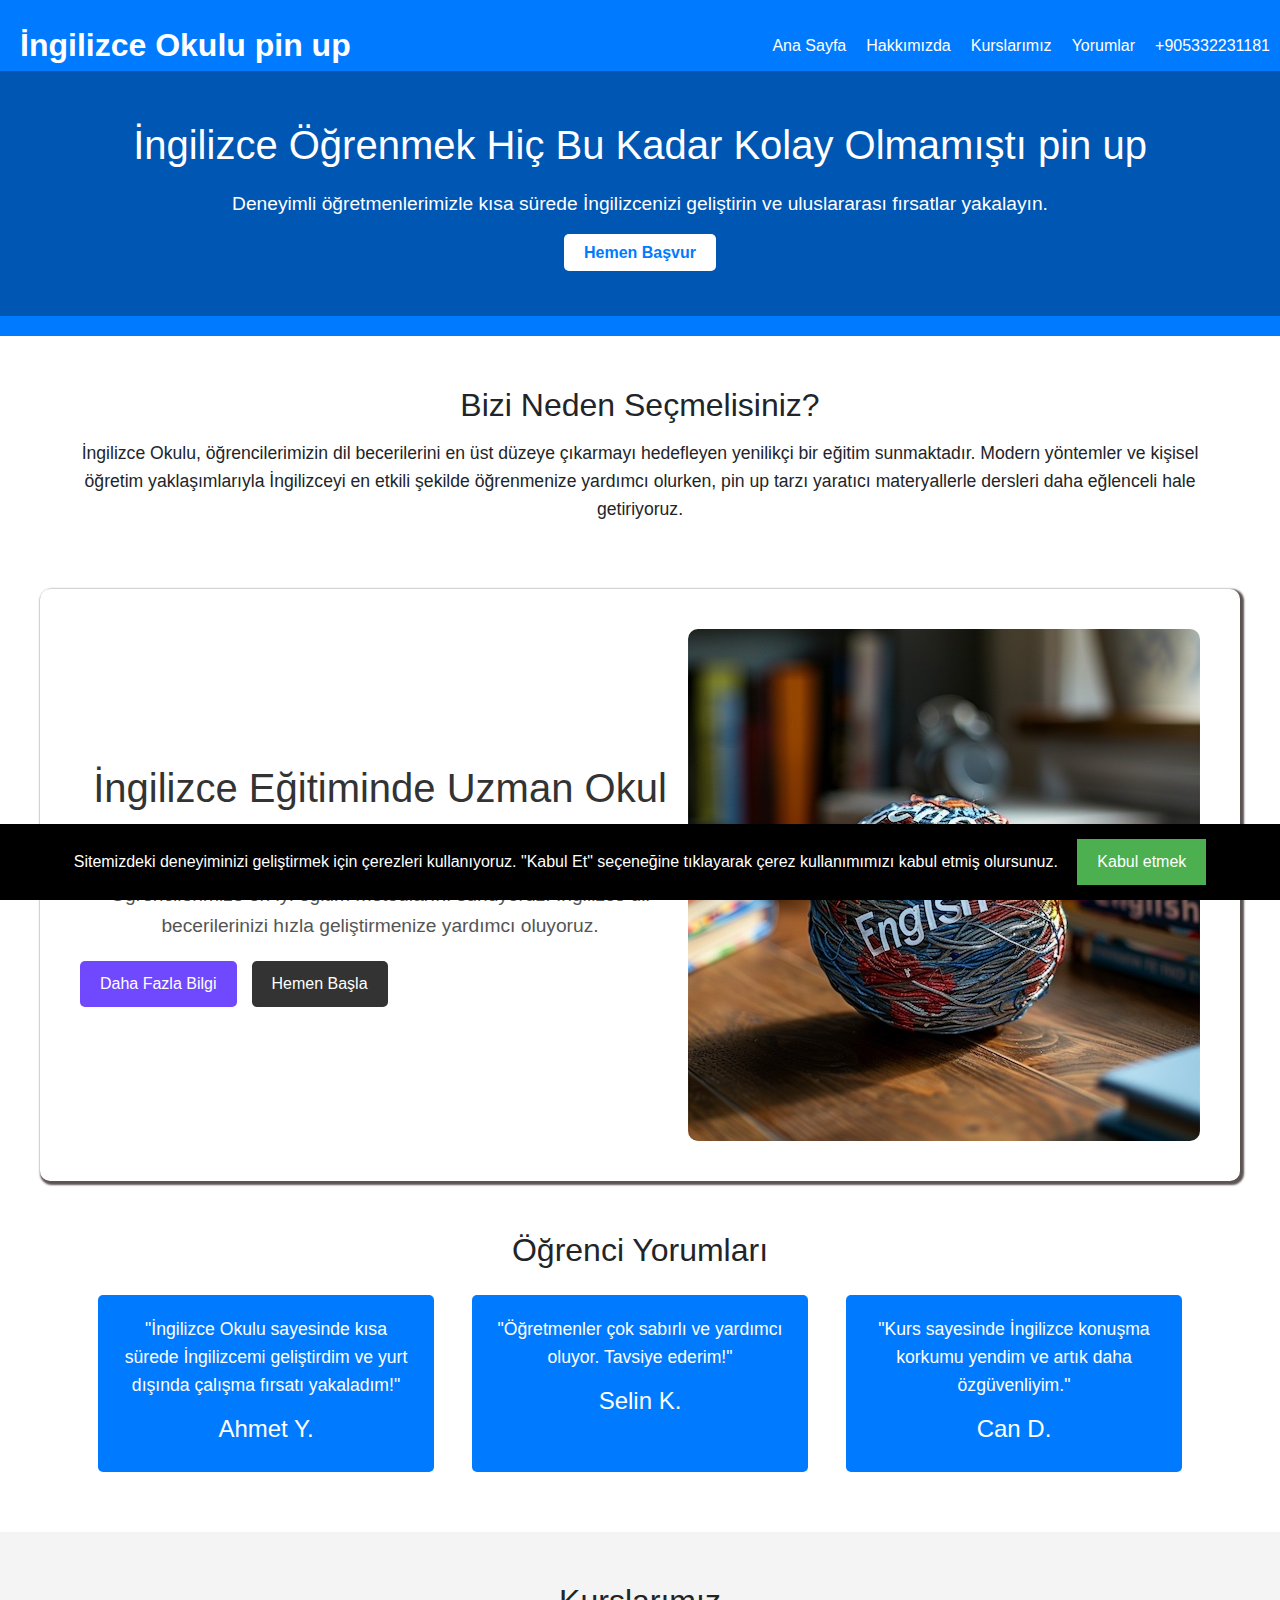
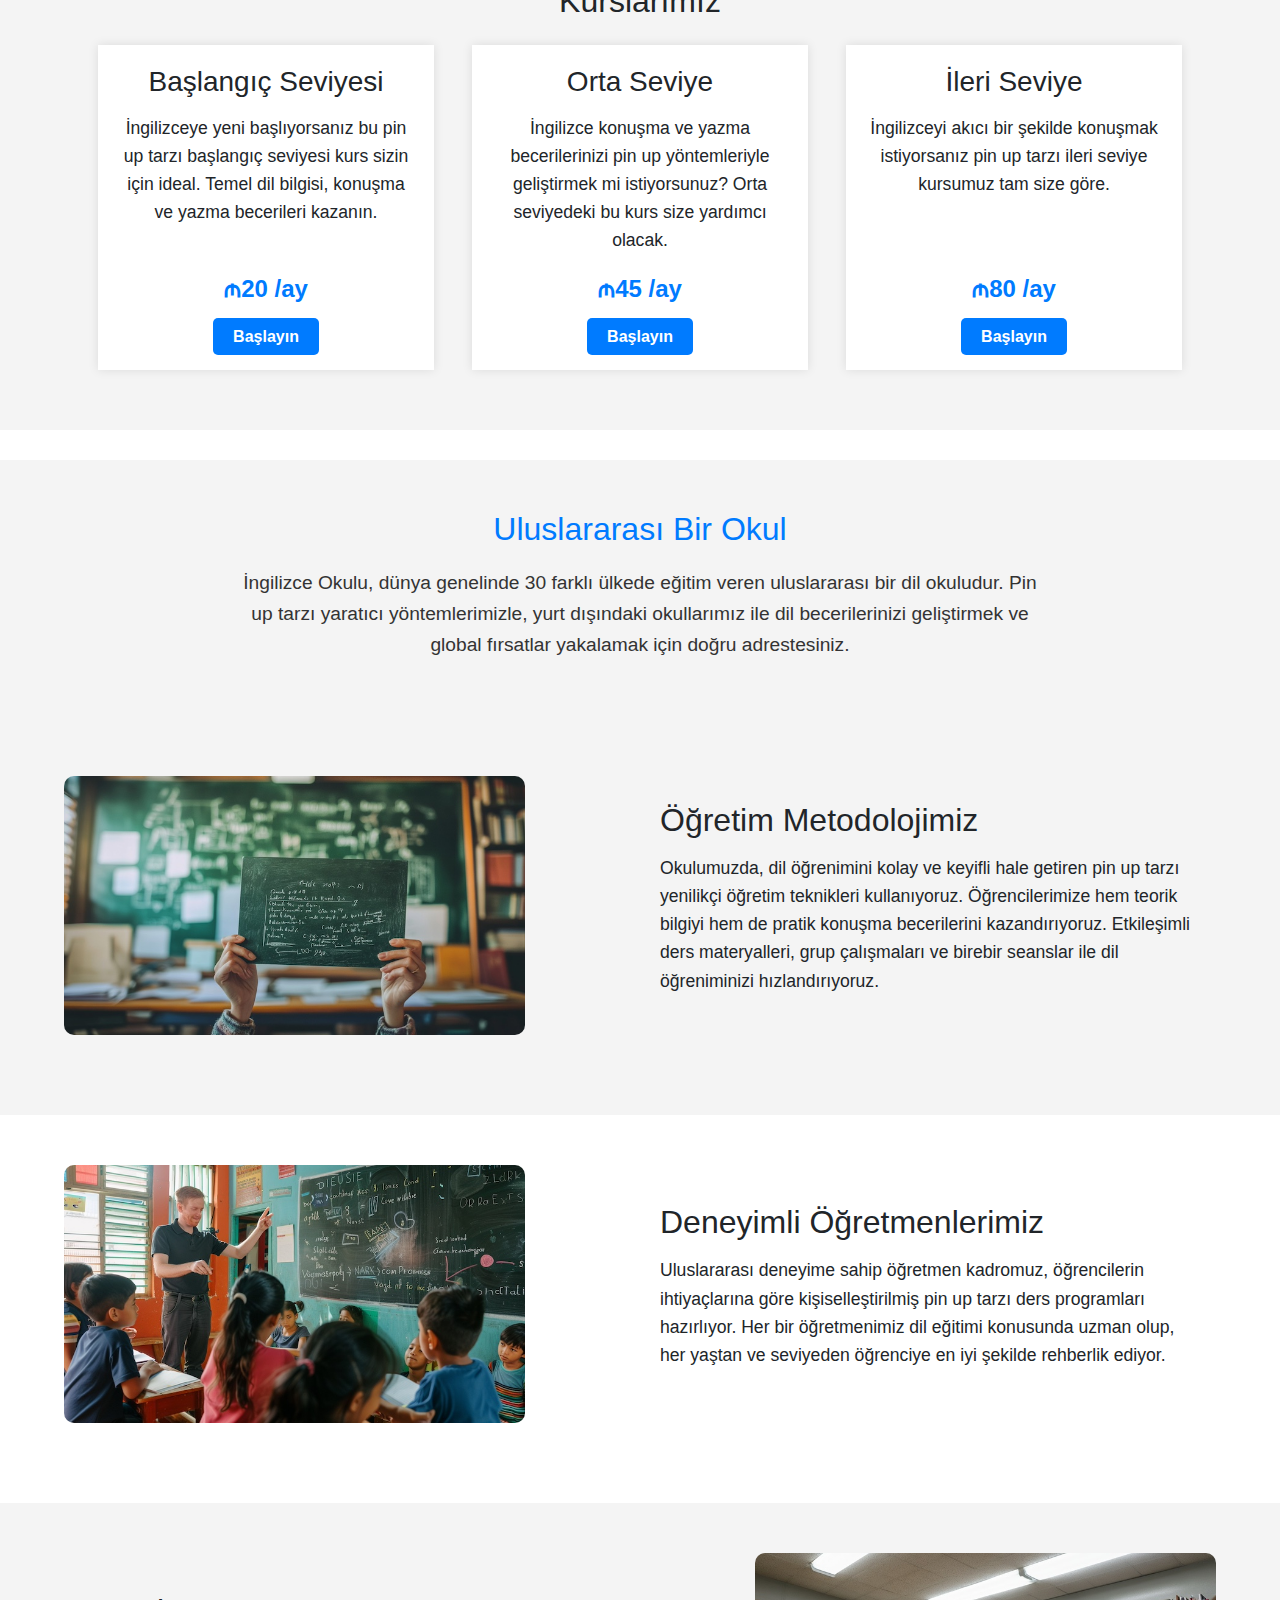
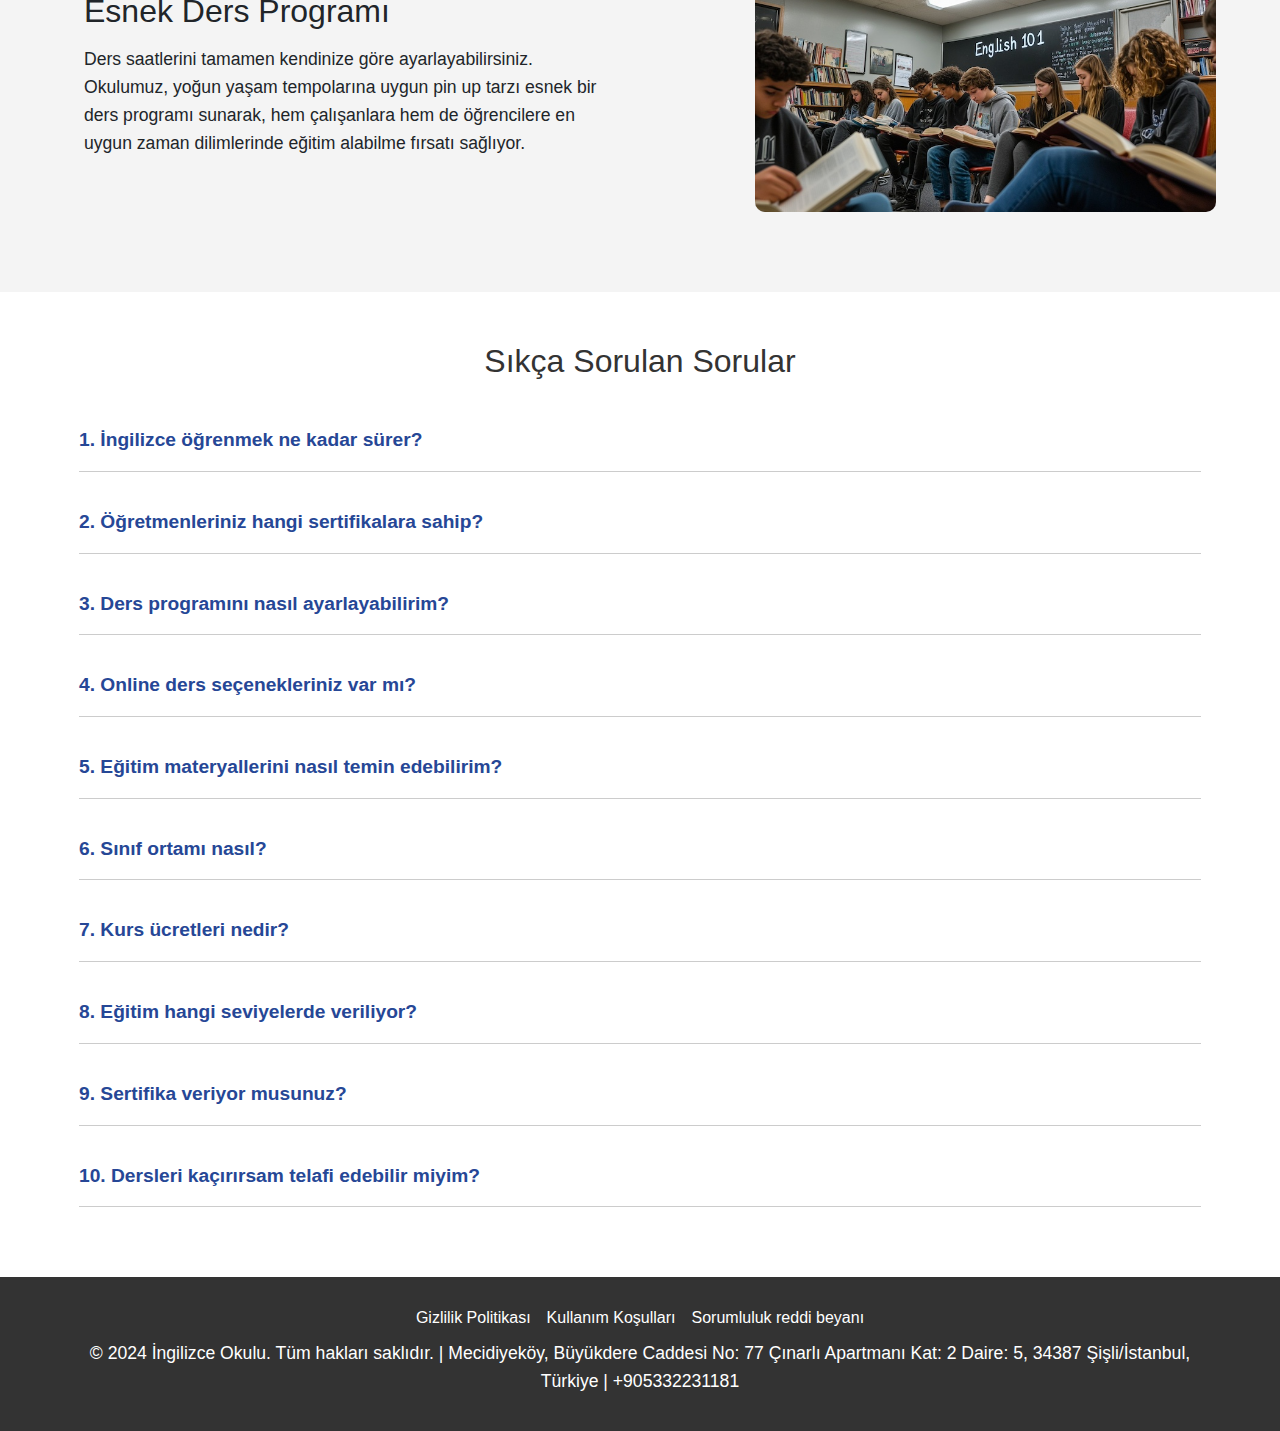
==== index.html @ 73eaba68 "1" ====
<!DOCTYPE html>
<html lang="tr">
<head>
    <meta charset="UTF-8">
    <meta name="viewport" content="width=device-width, initial-scale=1.0">
    <meta http-equiv="X-UA-Compatible" content="IE=edge">
    <meta name="description"
          content="Join English School  pin up to master English with our expert teachers. Offering personalized lessons and interactive classes, we help you achieve fluency and confidence in English. Start your journey to becoming proficient today!">
    <title>English School pin up- Learn English with Experienced Teachers | Your Path to Fluency</title>
    <link rel="apple-touch-icon" sizes="180x180" href="favicon/apple-touch-icon.png">
    <link rel="icon" type="image/png" sizes="32x32" href="favicon/favicon-32x32.png">
    <link rel="icon" type="image/png" sizes="16x16" href="favicon/favicon-16x16.png">
    <link rel="manifest" href="favicon/site.webmanifest">
    <link rel="stylesheet" href="css/bootstrap.min.css">
    <link rel="stylesheet" href="css/style.css">
</head>
<body>
<!-- Header Section -->
<header class="header">
    <nav class="navbar navbar-expand-lg justify-content-between">
        <a href="index.html" class="logo">İngilizce Okulu pin up</a>
        <button class="navbar-toggler" type="button" data-toggle="collapse" data-target="#navbarSupportedContent"
                aria-controls="navbarSupportedContent" aria-expanded="false" aria-label="Toggle navigation">
            <span class="toggler-icon"></span>
            <span class="toggler-icon"></span>
            <span class="toggler-icon"></span>
        </button>

        <div class="collapse navbar-collapse sub-menu-bar" id="navbarSupportedContent">
            <ul id="nav" class="navbar-nav align-items-center">
                <li><a href="index.html">Ana Sayfa</a></li>
                <li><a href="#about">Hakkımızda</a></li>
                <li><a href="#courses">Kurslarımız</a></li>
                <li><a href="#testimonials">Yorumlar</a></li>
                <li><a href="#">+905332231181</a></li>
            </ul>
        </div>
    </nav>
    <div class="hero">
        <div class="container">
            <h2>İngilizce Öğrenmek Hiç Bu Kadar Kolay Olmamıştı pin up </h2>
            <p>Deneyimli öğretmenlerimizle kısa sürede İngilizcenizi geliştirin ve uluslararası fırsatlar yakalayın.</p>
            <a href="#form.html" class="cta-btn">Hemen Başvur</a>
        </div>
    </div>
</header>

<!-- About Section -->
<section id="about" class="about-section">
    <div class="container">
        <h2>Bizi Neden Seçmelisiniz?</h2>
        <p>İngilizce Okulu, öğrencilerimizin dil becerilerini en üst düzeye çıkarmayı hedefleyen yenilikçi bir eğitim
            sunmaktadır. Modern yöntemler ve kişisel öğretim yaklaşımlarıyla İngilizceyi en etkili şekilde öğrenmenize
            yardımcı olurken, pin up tarzı yaratıcı materyallerle dersleri daha eğlenceli hale getiriyoruz.</p>
    </div>
</section>

<section class="ana-blok">
    <div class="metin-blok">
        <h1>İngilizce Eğitiminde Uzman Okul</h1>
        <h2>Başarıya Ulaşın</h2>
        <p>Öğrencilerimize en iyi eğitim metodlarını sunuyoruz. İngilizce dil becerilerinizi hızla geliştirmenize
            yardımcı oluyoruz.</p>
        <div class="hareket-düğmeleri">
            <a href="form.html" class="düğme daha-fazla">Daha Fazla Bilgi</a>
            <a href="form.html" class="düğme hemen-başla">Hemen Başla</a>
        </div>
    </div>
    <div class="resim-blok">
        <img src="img/1.jpg" alt="İngilizce Okulu">
    </div>
</section>

<!-- Testimonials Section -->
<section id="testimonials" class="testimonials-section">
    <div class="container">
        <h2>Öğrenci Yorumları</h2>
        <div class="testimonial-list">
            <div class="testimonial-item">
                <p>"İngilizce Okulu sayesinde kısa sürede İngilizcemi geliştirdim ve yurt dışında çalışma fırsatı
                    yakaladım!"</p>
                <h4>Ahmet Y.</h4>
            </div>
            <div class="testimonial-item">
                <p>"Öğretmenler çok sabırlı ve yardımcı oluyor. Tavsiye ederim!"</p>
                <h4>Selin K.</h4>
            </div>
            <div class="testimonial-item">
                <p>"Kurs sayesinde İngilizce konuşma korkumu yendim ve artık daha özgüvenliyim."</p>
                <h4>Can D.</h4>
            </div>
        </div>
    </div>
</section>

<!-- Courses Section -->
<section id="courses" class="courses-section" style="margin-bottom: 30px;">
    <div class="container">
        <h2>Kurslarımız</h2>
        <div class="course-list">
            <div class="course-item">
                <h3>Başlangıç Seviyesi</h3>
                <p class="h-140">İngilizceye yeni başlıyorsanız bu pin up tarzı başlangıç seviyesi kurs sizin için ideal. Temel dil
                    bilgisi, konuşma ve yazma becerileri kazanın.</p>
                <p class="price">₼20 /ay</p>
                <a href="tariffs.html" class="ctb-btn">Başlayın</a>
            </div>
            <div class="course-item">
                <h3>Orta Seviye</h3>
                <p class="h-140">İngilizce konuşma ve yazma becerilerinizi pin up yöntemleriyle geliştirmek mi istiyorsunuz? Orta
                    seviyedeki bu kurs size yardımcı olacak.</p>
                <p class="price">₼45 /ay</p>
                <a href="tariffs.html" class="ctb-btn">Başlayın</a>
            </div>
            <div class="course-item">
                <h3>İleri Seviye</h3>
                <p class="h-140">İngilizceyi akıcı bir şekilde konuşmak istiyorsanız pin up tarzı ileri seviye kursumuz tam size
                    göre.</p>
                <p class="price">₼80 /ay</p>
                <a href="tariffs.html" class="ctb-btn">Başlayın</a>
            </div>
        </div>
    </div>
</section>


<section id="international" class="international-section">
    <div class="container">
        <h2>Uluslararası Bir Okul</h2>
        <p>İngilizce Okulu, dünya genelinde 30 farklı ülkede eğitim veren uluslararası bir dil okuludur. Pin up tarzı
            yaratıcı yöntemlerimizle, yurt dışındaki okullarımız ile dil becerilerinizi geliştirmek ve global fırsatlar
            yakalamak için doğru adrestesiniz.</p>
    </div>
</section>

<section class="teaching-method">
    <div class="container">
        <div class="row">
            <img src="img/2.jpg" alt="Teaching Methodology">
            <div class="teaching-method-text">
                <h2>Öğretim Metodolojimiz</h2>
                <p>Okulumuzda, dil öğrenimini kolay ve keyifli hale getiren pin up tarzı yenilikçi öğretim teknikleri
                    kullanıyoruz. Öğrencilerimize hem teorik bilgiyi hem de pratik konuşma becerilerini kazandırıyoruz.
                    Etkileşimli ders materyalleri, grup çalışmaları ve birebir seanslar ile dil öğreniminizi
                    hızlandırıyoruz.</p>
            </div>
        </div>
    </div>
</section>

<!-- Block 2 - Our Teachers -->
<section class="teachers">
    <div class="container">
        <div class="row">
            <img src="img/3.jpg" alt="Our Teachers">
            <div class="teachers-text">
                <h2>Deneyimli Öğretmenlerimiz</h2>
                <p>Uluslararası deneyime sahip öğretmen kadromuz, öğrencilerin ihtiyaçlarına göre kişiselleştirilmiş pin
                    up tarzı ders programları hazırlıyor. Her bir öğretmenimiz dil eğitimi konusunda uzman olup, her
                    yaştan ve seviyeden öğrenciye en iyi şekilde rehberlik ediyor.</p>
            </div>
        </div>
    </div>
</section>

<!-- Block 3 - Flexible Schedule -->
<section class="schedule">
    <div class="container">
        <div class="row">
            <div class="schedule-text">
                <h2>Esnek Ders Programı</h2>
                <p>Ders saatlerini tamamen kendinize göre ayarlayabilirsiniz. Okulumuz, yoğun yaşam tempolarına uygun
                    pin up tarzı esnek bir ders programı sunarak, hem çalışanlara hem de öğrencilere en uygun zaman
                    dilimlerinde eğitim alabilme fırsatı sağlıyor.</p>
            </div>
            <img src="img/4.jpg" alt="Flexible Schedule">
        </div>
    </div>
</section>


<!-- Block 4 - FAQ -->
<section class="faq">
    <div class="container">
        <h2>Sıkça Sorulan Sorular</h2>

        <div class="faq-item">
            <div class="faq-question">1. İngilizce öğrenmek ne kadar sürer?</div>
            <div class="faq-answer">Bu, başlangıç seviyenize ve çalışma hızınıza bağlıdır. Genellikle birkaç ay içinde
                temel seviyeye ulaşabilirsiniz. Pin up tarzı derslerimizle süreci daha hızlı ve eğlenceli hale
                getirebilirsiniz.
            </div>
        </div>

        <div class="faq-item">
            <div class="faq-question">2. Öğretmenleriniz hangi sertifikalara sahip?</div>
            <div class="faq-answer">Öğretmenlerimiz, TEFL, TESOL gibi uluslararası geçerliliğe sahip sertifikalara
                sahiptir. Ayrıca, pin up tarzı yaratıcı öğretim yöntemleri konusunda da eğitim aldılar.
            </div>
        </div>

        <div class="faq-item">
            <div class="faq-question">3. Ders programını nasıl ayarlayabilirim?</div>
            <div class="faq-answer">Ders saatlerinizi tamamen size uygun olarak planlayabilirsiniz. Esnek zamanlama
                imkanımız mevcuttur. Pin up tarzı esnek programlar ile size en uygun zaman diliminde eğitim
                alabilirsiniz.
            </div>
        </div>

        <div class="faq-item">
            <div class="faq-question">4. Online ders seçenekleriniz var mı?</div>
            <div class="faq-answer">Evet, pin up tarzı online derslerimiz sayesinde evinizin rahatlığında eğitim
                alabilirsiniz. Online derslerimiz interaktif ve eğlencelidir.
            </div>
        </div>

        <div class="faq-item">
            <div class="faq-question">5. Eğitim materyallerini nasıl temin edebilirim?</div>
            <div class="faq-answer">Tüm materyalleri dijital olarak size sunuyoruz. Ayrıca pin up tarzı ek kaynaklar
                için kütüphanemizden yararlanabilirsiniz.
            </div>
        </div>

        <div class="faq-item">
            <div class="faq-question">6. Sınıf ortamı nasıl?</div>
            <div class="faq-answer">Küçük gruplar halinde eğitim veriyoruz, böylece her öğrenciye yeterli ilgi
                gösterilebiliyor. Pin up tarzı küçük grup çalışmaları, etkileşimli ve dinamik bir ortam sağlar.
            </div>
        </div>

        <div class="faq-item">
            <div class="faq-question">7. Kurs ücretleri nedir?</div>
            <div class="faq-answer">Kurs ücretleri kursun türüne ve seviyesine göre değişiklik göstermektedir. Detaylı
                bilgi için bizimle iletişime geçebilirsiniz. Pin up tarzı kurslarımız, kaliteye uygun fiyatlarla
                sunulmaktadır.
            </div>
        </div>

        <div class="faq-item">
            <div class="faq-question">8. Eğitim hangi seviyelerde veriliyor?</div>
            <div class="faq-answer">Başlangıç, orta ve ileri seviyelerde kurslar sunuyoruz. Pin up tarzı eğitimimiz her
                seviyeye uygun şekilde tasarlanmıştır.
            </div>
        </div>

        <div class="faq-item">
            <div class="faq-question">9. Sertifika veriyor musunuz?</div>
            <div class="faq-answer">Kursu başarıyla tamamlayan öğrencilere sertifika verilmektedir. Pin up tarzı
                kurslarımızla başarıya ulaşmak çok daha kolay.
            </div>
        </div>

        <div class="faq-item">
            <div class="faq-question">10. Dersleri kaçırırsam telafi edebilir miyim?</div>
            <div class="faq-answer">Evet, kaçırdığınız dersler için telafi dersleri sunuyoruz. Pin up tarzı telafi
                derslerimizle eksikliklerinizi hızlı bir şekilde tamamlayabilirsiniz.
            </div>
        </div>

    </div>
</section>


<!-- Footer Section -->
<footer class="footer">
    <div class="container">
        <div class="d-flex justify-content-center flex-column-mob">
            <a href="policy.html" class="text-white m-2">Gizlilik Politikası</a>
            <a href="terms.html" class="text-white m-2">Kullanım Koşulları</a>
            <a href="disclaimer.html" class="text-white m-2">Sorumluluk reddi beyanı</a>
        </div>
        <p>&copy; 2024 İngilizce Okulu. Tüm hakları saklıdır. | Mecidiyeköy, Büyükdere Caddesi No: 77 Çınarlı Apartmanı
            Kat: 2 Daire: 5, 34387 Şişli/İstanbul, Türkiye | +905332231181</p>
    </div>
</footer>

<div id="cookie-consent"
     style="display: none; position: fixed; bottom: 0; left: 0; width: 100%; background: #000; color: #fff; text-align: center; padding: 15px; z-index: 1000;">
    Sitemizdeki deneyiminizi geliştirmek için çerezleri kullanıyoruz. "Kabul Et" seçeneğine tıklayarak çerez
    kullanımımızı kabul etmiş olursunuz.
    <button id="accept-cookies"
            style="background: #4caf50; color: #fff; border: none; padding: 10px 20px; cursor: pointer;">Kabul etmek
    </button>
</div>


<script>
    document.addEventListener("DOMContentLoaded", function () {
        var cookieConsent = document.getElementById("cookie-consent");
        var acceptCookies = document.getElementById("accept-cookies");

        if (!localStorage.getItem("cookiesAccepted")) {
            cookieConsent.style.display = "block";
        }

        acceptCookies.addEventListener("click", function () {
            localStorage.setItem("cookiesAccepted", "true");
            cookieConsent.style.display = "none";
        });
    });
</script>
</body>

<script src="js/jquery-1.12.4.min.js"></script>
<script src="js/bootstrap.min.js"></script>
<script src="js/main.js"></script>
<script type="application/ld+json">
    {
        "@context": "https://schema.org",
        "@type": "Organization",
        "name": "English School pin up",
        "url": "",
        "logo": "/favicon/favicon.ico"
    }
</script>
<script type="application/ld+json">
    {
        "@context": "https://schema.org",
        "@type": "WPHeader",
        "headline": "English School pin up",
        "description": "Join English School pin up to master English with our expert teachers. Offering personalized lessons and interactive classes, we help you achieve fluency and confidence in English. Start your journey to becoming proficient today!",
        "publisher": {
            "@type": "Organization",
            "name": "English School pin up",
            "logo": {
                "@type": "ImageObject",
                "url": "/favicon/favicon.ico"
            }
        }
    }
</script>
<script type="application/ld+json">
    {
        "@context": "https://schema.org",
        "@type": "WebPage",
        "name": "English School pin up",
        "description": "Join English School  pin up to master English with our expert teachers. Offering personalized lessons and interactive classes, we help you achieve fluency and confidence in English. Start your journey to becoming proficient today!",
        "publisher": {
            "@type": "Organization",
            "name": "English School pin up"
        },
        "license": "A license document that applies to this content, typically indicated by URL"
    }
</script>
<script type="application/ld+json">
    {
        "@context": "https://schema.org",
        "@type": "SiteNavigationElement",
        "name": "Main Navigation",
        "url": "",
        "hasPart": [
            {
                "@type": "WebPage",
                "name": "Home",
                "url": ""
            },
            {
                "@type": "WebPage",
                "name": "Tariffs",
                "url": "/tariffs.html"
            },
            {
                "@type": "WebPage",
                "name": "Form",
                "url": "/form.html"
            },
            {
                "@type": "WebPage",
                "name": "Policy",
                "url": "/policy.html"
            },
            {
                "@type": "WebPage",
                "name": "Terms of Conditions",
                "url": "/terms.html"
            },
            {
                "@type": "WebPage",
                "name": "Disclaimer",
                "url": "/disclaimer.html"
            }
        ]
    }
</script>
</html>
</html>
---- css/style.css ----
* {
  margin: 0;
  padding: 0;
  box-sizing: border-box;
}
body {
  font-family: Arial, sans-serif;
  line-height: 1.6;
}
.container {
  width: 90%;
  max-width: 1200px;
  margin: 0 auto;
}

/* Header */
.header {
  background: #007bff;
  color: white;
  padding: 20px 0;
}
.navbar {
  display: flex;
  justify-content: space-between;
  align-items: center;
}
.nav-links {
  list-style: none;
  display: flex;
}
.nav-links li {
  margin-left: 20px;
}
.nav-links a {
  color: white;
  text-decoration: none;
  font-weight: bold;
}
.hero {
  text-align: center;
  padding: 50px 0;
  background-color: #0056b3;
  color: white;
}
.hero h2 {
  font-size: 2.5rem;
}
.hero p {
  margin: 20px 0;
  font-size: 1.2rem;
}
.cta-btn {
  background-color: white;
  color: #007bff;
  padding: 10px 20px;
  border-radius: 5px;
  text-decoration: none;
  font-weight: bold;
  transition: background-color 0.3s ease;
}
.cta-btn:hover {
  background-color: #f8f9fa;
}
.header a.cta-btn {
  color: #007bff;
}
.ctb-btn {
  background-color: #007bff;
  color: #fff;
  padding: 10px 20px;
  border-radius: 5px;
  text-decoration: none;
  font-weight: bold;
  transition: background-color 0.3s ease;
}
.ctb-btn:hover {
  color: #fff;
  text-decoration: none;
}
.h-140 {
  height: 140px;
}
.price {
  font-weight: bold;
  font-size: 24px;
  color: #007bff;
}
/* About Section */
.about-section {
  padding: 50px 0;
  text-align: center;
}

/* Courses Section */
.courses-section {
  background-color: #f4f4f4;
  padding: 50px 0;
}
.course-list {
  display: flex;
  flex-wrap: wrap;
  justify-content: space-around;
}
.course-item {
  background-color: white;
  padding: 20px;
  margin: 10px;
  width: 30%;
  box-shadow: 0 0 10px rgba(0,0,0,0.1);
  text-align: center;
}
.course-item h3 {
  margin-bottom: 15px;
}

/* Testimonials Section */
.testimonials-section {
  padding: 50px 0;
  text-align: center;
}
.testimonial-list {
  display: flex;
  justify-content: space-around;
}
.testimonial-item {
  width: 30%;
  padding: 20px;
  background-color: #007bff;
  color: white;
  margin: 10px;
  border-radius: 5px;
}
.testimonial-item h4 {
  margin-top: 10px;
}

/* Contact Section */
.contact-section {
  padding: 50px 0;
  text-align: center;
}
.contact-form {
  display: flex;
  flex-direction: column;
  align-items: center;
}
.contact-form input, .contact-form textarea {
  width: 100%;
  max-width: 500px;
  padding: 10px;
  margin: 10px 0;
  border: 1px solid #ccc;
  border-radius: 5px;
}
.contact-form button {
  background-color: #007bff;
  color: white;
  padding: 10px 20px;
  border: none;
  border-radius: 5px;
  cursor: pointer;
  transition: background-color 0.3s ease;
}
.contact-form button:hover {
  background-color: #0056b3;
}

/* Footer */
.footer {
  background-color: #333;
  color: white;
  text-align: center;
  padding: 20px 0;
}

/* Responsive Design */
@media (max-width: 768px) {
  .course-list, .testimonial-list {
    flex-direction: column;
  }
  .course-item, .testimonial-item {
    width: 100%;
    margin: 0;
    margin-bottom: 10px;
  }
}

/* International Section */
.international-section {
  padding: 50px 0;
  background-color: #f4f4f4;
  text-align: center;
}
.international-section h2 {
  font-size: 2rem;
  color: #007bff;
}
.international-section p {
  font-size: 1.2rem;
  color: #333;
  margin-top: 20px;
  max-width: 800px;
  margin-left: auto;
  margin-right: auto;
  line-height: 1.6;
}

/* Responsive Design */
@media (max-width: 768px) {
  .international-section h2 {
    font-size: 1.5rem;
  }
  .international-section p {
    font-size: 1rem;
  }
}

/* Section Styling */
section {
  padding: 50px 0;
  text-align: center;
}

/* Block 1 - Teaching Methodology */
.teaching-method {
  background-color: #f4f4f4;
  display: flex;
  flex-wrap: wrap;
  justify-content: space-between;
  align-items: center;
}
.teaching-method img {
  width: 40%;
  max-width: 400px;
  border-radius: 10px;
}
.teaching-method-text {
  width: 55%;
  text-align: left;
}

/* Block 2 - Our Teachers */
.teachers {
  background-color: #ffffff;
  display: flex;
  flex-wrap: wrap;
  justify-content: space-between;
  align-items: center;
}
.teachers img {
  width: 40%;
  max-width: 400px;
  border-radius: 10px;
}
.teachers-text {
  width: 55%;
  text-align: left;
}

/* Block 3 - Flexible Schedule */
.schedule {
  background-color: #f4f4f4;
  padding: 50px 0;
  display: flex;
  flex-wrap: wrap;
  justify-content: space-between;
  align-items: center;
}
.schedule-text {
  width: 55%;
  text-align: left;
}
.schedule img {
  width: 40%;
  max-width: 400px;
  border-radius: 10px;
}

/* Block 4 - FAQ */
.faq {
  background-color: #ffffff;
  text-align: left;
}
.faq-item {
  margin-bottom: 20px;
}
.faq-question {
  font-weight: bold;
  font-size: 1.2rem;
}
.faq-answer {
  margin-top: 10px;
  font-size: 1rem;
}

/* Responsive Design */
@media (max-width: 768px) {
  .teaching-method img, .teachers img, .schedule img {
    width: 100%;
  }
  .teaching-method-text, .teachers-text, .schedule-text {
    width: 100%;
    text-align: center;
  }
}

.ana-blok {
  display: flex;
  align-items: center;
  justify-content: space-between;
  background-color: #ffffff;
  padding: 40px;
  border-radius: 10px;
  box-shadow: 2px 2px 2px 2px #5c5353;
  max-width: 1200px;
  margin: 0 auto;
}

.metin-blok {
  max-width: 600px;
}

.ana-blok h1 {
  font-size: 2.5rem;
  color: #333;
  margin-bottom: 10px;
}

.ana-blok h2 {
  font-size: 2rem;
  color: #7049ff;
  margin-bottom: 20px;
}

.ana-blok p {
  font-size: 1.2rem;
  color: #555;
  margin-bottom: 20px;
}

.hareket-düğmeleri {
  display: flex;
  gap: 15px;
}

.düğme {
  text-decoration: none;
  padding: 10px 20px;
  border-radius: 5px;
  font-size: 1rem;
  transition: background-color 0.3s ease;
}

.daha-fazla {
  background-color: #7049ff;
  color: #fff;
}

.hemen-başla {
  background-color: #333;
  color: #fff;
}

.daha-fazla:hover {
  background-color: #5633cc;
}

.hemen-başla:hover {
  background-color: #222;
}

.resim-blok img {
  max-width: 100%;
  border-radius: 10px;
}

@media (max-width: 768px) {
  .ana-blok {
    flex-direction: column;
    text-align: center;
  }

  .hareket-düğmeleri {
    flex-direction: column;
  }

  .düğme {
    width: 100%;
    text-align: center;
  }

  .resim-blok {
    margin-top: 20px;
  }
}




<!-- FAQ -->

.faq {
  margin-top: 40px;
}

.faq h2 {
  text-align: center;
  margin-bottom: 30px;
  font-size: 2rem;
  color: #333;
}

.faq-item {
  border-bottom: 1px solid #ccc;
  padding: 15px 0;
  cursor: pointer;
}

.faq-question {
  font-weight: bold;
  font-size: 1.2rem;
  color: #264796;
  display: flex;
  justify-content: space-between;
  align-items: center;
}

.faq-answer {
  display: none;
  padding: 10px 0;
  font-size: 1rem;
  color: #555;
  line-height: 1.5;
}

.faq-answer.active {
  display: block;
}

.faq-item.open .faq-question {
  color: #7049ff;
}



.row {
  display: flex;
  flex-wrap: wrap;
  align-items: center;
  justify-content: space-between;
  margin-bottom: 30px;
}

.row img {
  max-width: 45%;
  height: auto;
  border-radius: 10px;
}

.teaching-method-text, .teachers-text, .schedule-text {
  max-width: 50%;
  padding: 20px;
}

h2 {
  font-size: 2rem;
  margin-bottom: 15px;
}

p {
  font-size: 1.1rem;
  line-height: 1.6;
}

/* Адаптивность */
@media (max-width: 768px) {
  .row {
    flex-direction: column;
    text-align: center;
  }

  .row img {
    max-width: 100%;
    margin-bottom: 20px;
  }

  .teaching-method-text, .teachers-text, .schedule-text {
    max-width: 100%;
    padding: 0;
  }
}


/* Стили для баннера */
#cookie-consent {
  display: flex;
  justify-content: center;
  align-items: center;
  font-family: Arial, sans-serif;
  position: fixed;
  bottom: 0;
  left: 0;
  width: 100%;
  background: #000;
  color: #fff;
  text-align: center;
  padding: 15px;
  z-index: 1000;
}
#accept-cookies {
  margin-left: 15px;
  background: #4caf50;
  color: #fff;
  border: none;
  padding: 10px 20px;
  cursor: pointer;
}



/* Стили для промо-баннера */
#promo-banner {
  position: fixed;
  top: 0;
  left: 0;
  width: 100%;
  background-color: #f5a623;
  color: #fff;
  text-align: center;
  padding: 15px;
  z-index: 1000;
  display: flex;
  justify-content: center;
  align-items: center;
  box-shadow: 0 2px 4px rgba(0, 0, 0, 0.2);
  transition: transform 0.3s ease;
}

#promo-banner p {
  margin: 0;
  font-size: 16px;
}

#close-banner {
  background: #fff;
  color: #f5a623;
  border: none;
  padding: 10px 20px;
  margin-left: 20px;
  cursor: pointer;
  font-size: 14px;
}

#promo-banner.hidden {
  transform: translateY(-100%);
}



#map {
  height: 400px;
  width: 100%;
}



/*===== NAVBAR =====*/
.header_navbar {
  position: absolute;
  top: 0;
  left: 0;
  width: 100%;
  z-index: 99;
  -webkit-transition: all 0.3s ease-out 0s;
  -moz-transition: all 0.3s ease-out 0s;
  -ms-transition: all 0.3s ease-out 0s;
  -o-transition: all 0.3s ease-out 0s;
  transition: all 0.3s ease-out 0s;
}

.header a {
  color: #fff;
}

.header a:hover, .hero a:hover {
  text-decoration: none;
}

.sticky {
  position: fixed;
  z-index: 999;
  background-color: #fff;
  -webkit-box-shadow: 0px 20px 50px 0px rgba(0, 0, 0, 0.05);
  -moz-box-shadow: 0px 20px 50px 0px rgba(0, 0, 0, 0.05);
  box-shadow: 0px 20px 50px 0px rgba(0, 0, 0, 0.05);
  -webkit-transition: all 0.3s ease-out 0s;
  -moz-transition: all 0.3s ease-out 0s;
  -ms-transition: all 0.3s ease-out 0s;
  -o-transition: all 0.3s ease-out 0s;
  transition: all 0.3s ease-out 0s;
}

.sticky .navbar {
  padding: 10px 0;
}

.navbar {
  align-items: center;
  width: 100%;
  -webkit-transition: all 0.3s ease-out 0s;
  -moz-transition: all 0.3s ease-out 0s;
  -ms-transition: all 0.3s ease-out 0s;
  -o-transition: all 0.3s ease-out 0s;
  transition: all 0.3s ease-out 0s;
}

.navbar h1 {
  white-space: nowrap;
  color: #111;
  font-weight: bold;
  font-size: 36px;
  margin-bottom: 0;
}
.navbar ul li {
  margin: 10px;
}
.navbar a:hover {
  text-decoration: none;
}

.tariffs {
  padding: 200px 0;
}

.navbar-brand {
  padding: 0;
  margin-right: 0;
}

.navbar .navbar-nav a {
  color: #fff;
}
.navbar .navbar-nav a:hover {
  color: #bd2130;
}
.navbar-brand img {
  width: 60px;
}
.policy {
  padding-top: 150px;
}
.policy p {
  text-align: left;
}

.navbar-toggler {
  padding: 0;
}
.navbar-collapse {
  flex-grow: 0!important;
}
.navbar-toggler .toggler-icon {
  width: 30px;
  height: 2px;
  background-color: #fff;
  display: block;
  margin: 5px 0;
  position: relative;
  -webkit-transition: all 0.3s ease-out 0s;
  -moz-transition: all 0.3s ease-out 0s;
  -ms-transition: all 0.3s ease-out 0s;
  -o-transition: all 0.3s ease-out 0s;
  transition: all 0.3s ease-out 0s;
}

.navbar-toggler.active .toggler-icon:nth-of-type(1) {
  -webkit-transform: rotate(45deg);
  -moz-transform: rotate(45deg);
  -ms-transform: rotate(45deg);
  -o-transform: rotate(45deg);
  transform: rotate(45deg);
  top: 7px;
}

.navbar-toggler.active .toggler-icon:nth-of-type(2) {
  opacity: 0;
}

.navbar-toggler.active .toggler-icon:nth-of-type(3) {
  -webkit-transform: rotate(135deg);
  -moz-transform: rotate(135deg);
  -ms-transform: rotate(135deg);
  -o-transform: rotate(135deg);
  transform: rotate(135deg);
  top: -7px;
}

@media only screen and (min-width: 768px) and (max-width: 991px) {
  .navbar-collapse {
    position: absolute;
    top: 100%;
    left: 0;
    width: 100%;
    background-color: #fff;
    z-index: 9;
    -webkit-box-shadow: 0px 15px 20px 0px rgba(34, 34, 34, 0.1);
    -moz-box-shadow: 0px 15px 20px 0px rgba(34, 34, 34, 0.1);
    box-shadow: 0px 15px 20px 0px rgba(34, 34, 34, 0.1);
    margin-top: 20px;
    padding: 5px 12px;
  }
}

@media (max-width: 767px) {
  .navbar-collapse {
    position: absolute;
    top: 100%;
    left: 0;
    width: 100%;
    background-color: #fff;
    z-index: 9;
    -webkit-box-shadow: 0px 15px 20px 0px rgba(34, 34, 34, 0.1);
    -moz-box-shadow: 0px 15px 20px 0px rgba(34, 34, 34, 0.1);
    box-shadow: 0px 15px 20px 0px rgba(34, 34, 34, 0.1);
    padding: 5px 12px;
  }
  .hizmet-kutu img, .yorum-item {
    width: 100%;
  }
  .yorumlar-konteyner {
    flex-direction: column;
  }
  .about-text, .delivery-text {
    width: 100%;
  }
  .about-image, .delivery-image {
    width: 100%;
    margin-right: 0px;
  }
  .h-135 {
    height: auto;
  }
  .policy {
    padding: 0px;
    padding-top: 30px;
  }
  .policy h1 {
    font-size: 1.5em;
  }
  .policy h2 {
    font-size: 1.2em;
  }
  .menu ul li {
    margin: 10px 15px;
  }
  .short-logo {
    justify-content: center;
  }
  .logo {
    width: 80%;
  }
  .menu ul li a {
    color: #fff
  }
  .flex-column-mob {
    flex-direction: column;
  }
  .category-row {
    flex-direction: column;
  }

  .about-team, .beauty-glory {
    flex-direction: column;
  }

  .about-team img, .beauty-glory img {
    max-width: 100%;
  }

  .navbar-toggler {
    padding: 10px;
  }

  .navbar h1 {
    padding: 10px;
  }

  .navbar-brand img {
    width: 60px;
  }
  .navbar ul li, .navbar ul li a, .navbar .navbar-nav a{
    color: #111;
  }
  .img-about {
    width: 100% !important;
  }
  .intro-title {
    left: 0;
    top: 0;
  }
  .intro-description {
    left: 0;
    top: 20%;
  }
  .intro-banner {
    display: flex;
    justify-content: center;
    text-align: center;
  }
  .action-button {
    left: unset;
    top: 75%;
  }
  .video-section iframe {
    height: 310px;
  }
  .advantage-row, .category-row {
    flex-direction: column;
  }

  .services-grid {
    display: flex;
    flex-direction: column;
  }

  .cta-btn {
    font-size: 14px;
  }

  .advantage-item, .category-card {
    width: 100%;
    margin: 10px 0;
  }

  .banner h1 {
    font-size: 16px;
  }

  .banner p {
    font-size: 12px;
  }

  .header-info p, .header-info a {
    font-size: 10px;
  }
  .tariffs {
    padding: 60px 0;
  }
  .tariffs .category-card {
    width: 100%;
  }

}

.navbar-nav .nav-item {
  margin-left: 45px;
  position: relative;
  white-space: nowrap;
}

nav ul li:hover a {
  color: #8B0000 !important;
  text-decoration: none;
}

.screen img {
  max-width: 250px;
}

@media only screen and (min-width: 992px) and (max-width: 1199px) {
  .navbar-nav .nav-item {
    margin-left: 30px;
  }
}

@media only screen and (min-width: 768px) and (max-width: 991px) {
  .navbar-nav .nav-item {
    margin: 0;
  }
}

@media (max-width: 767px) {
  .navbar-nav .nav-item {
    margin: 0;
  }

  .navbar h1 {
    font-size: 16px;
  }
}

.navbar-nav .nav-item a {
  font-size: 16px;
  font-weight: 600;
  color: #38424D;
  -webkit-transition: all 0.3s ease-out 0s;
  -moz-transition: all 0.3s ease-out 0s;
  -ms-transition: all 0.3s ease-out 0s;
  -o-transition: all 0.3s ease-out 0s;
  transition: all 0.3s ease-out 0s;
  padding: 5px 0;
  position: relative;
}

.navbar-nav .nav-item a::before {
  position: absolute;
  content: '';
  width: 0;
  height: 2px;
  background-color: #38424D;
  border-radius: 50px;
  left: 110%;
  left: 0;
  bottom: 0;
  -webkit-transition: all 0.3s ease-out 0s;
  -moz-transition: all 0.3s ease-out 0s;
  -ms-transition: all 0.3s ease-out 0s;
  -o-transition: all 0.3s ease-out 0s;
  transition: all 0.3s ease-out 0s;
}

@media only screen and (min-width: 768px) and (max-width: 991px) {
  .navbar-nav .nav-item a::before {
    display: none;
  }
}

@media (max-width: 767px) {
  .navbar-nav .nav-item a::before {
    display: none;
  }
}

@media only screen and (min-width: 768px) and (max-width: 991px) {
  .navbar-nav .nav-item a {
    display: block;
    padding: 4px 0;
  }
}

@media (max-width: 767px) {
  .navbar-nav .nav-item a {
    display: block;
    padding: 4px 0;
  }
}

.navbar-nav .nav-item.active > a::before, .navbar-nav .nav-item:hover > a::before {
  width: 100%;
}

.navbar-nav .nav-item:hover .sub-menu {
  top: 100%;
  opacity: 1;
  visibility: visible;
}

@media only screen and (min-width: 768px) and (max-width: 991px) {
  .navbar-nav .nav-item:hover .sub-menu {
    top: 0;
  }
}

@media (max-width: 767px) {
  .navbar-nav .nav-item:hover .sub-menu {
    top: 0;
  }

  .screen img {
    max-width: 100%;
  }
}

.navbar-nav .nav-item .sub-menu {
  width: 200px;
  background-color: #fff;
  -webkit-box-shadow: 0px 0px 20px 0px rgba(0, 0, 0, 0.1);
  -moz-box-shadow: 0px 0px 20px 0px rgba(0, 0, 0, 0.1);
  box-shadow: 0px 0px 20px 0px rgba(0, 0, 0, 0.1);
  position: absolute;
  top: 110%;
  left: 0;
  opacity: 0;
  visibility: hidden;
  -webkit-transition: all 0.3s ease-out 0s;
  -moz-transition: all 0.3s ease-out 0s;
  -ms-transition: all 0.3s ease-out 0s;
  -o-transition: all 0.3s ease-out 0s;
  transition: all 0.3s ease-out 0s;
}

@media only screen and (min-width: 768px) and (max-width: 991px) {
  .navbar-nav .nav-item .sub-menu {
    position: relative;
    width: 100%;
    top: 0;
    display: none;
    opacity: 1;
    visibility: visible;
  }
}

@media (max-width: 767px) {
  .navbar-nav .nav-item .sub-menu {
    position: relative;
    width: 100%;
    top: 0;
    display: none;
    opacity: 1;
    visibility: visible;
  }
  .container1 {
    flex-direction: column;
  }
}

.navbar-nav .nav-item .sub-menu li {
  display: block;
}

.navbar-nav .nav-item .sub-menu li a {
  display: block;
  padding: 8px 20px;
  color: #4be46e;
}

.navbar-nav .nav-item .sub-menu li a.active, .navbar-nav .nav-item .sub-menu li a:hover {
  padding-left: 25px;
  color: #1E75D9;
}

.navbar-nav .sub-nav-toggler {
  display: none;
}

.form-contact {
  width: 60%;
}

@media only screen and (min-width: 768px) and (max-width: 991px) {
  .navbar-nav .sub-nav-toggler {
    display: block;
    position: absolute;
    right: 0;
    top: 0;
    background: none;
    color: #222;
    font-size: 18px;
    border: 0;
    width: 30px;
    height: 30px;
  }
}

@media (max-width: 767px) {
  .navbar-nav .sub-nav-toggler {
    display: block;
    position: absolute;
    right: 0;
    top: 0;
    background: none;
    color: #222;
    font-size: 18px;
    border: 0;
    width: 30px;
    height: 30px;
  }

  .form-contact {
    width: 80%;
  }
}

.navbar-nav .sub-nav-toggler span {
  width: 8px;
  height: 8px;
  border-left: 1px solid #222;
  border-bottom: 1px solid #222;
  -webkit-transform: rotate(-45deg);
  -moz-transform: rotate(-45deg);
  -ms-transform: rotate(-45deg);
  -o-transform: rotate(-45deg);
  transform: rotate(-45deg);
  position: relative;
  top: -5px;
}

.contact_section2 {
  width: 100%;
  height: auto;
  background-size: 100%;
  display: flex;
  justify-content: center;
  margin-bottom: 90px;
}

.input_bg {
  width: 60%;
  margin: 0 auto;
  text-align: center;
  margin-top: 100px;
}

.fact_text {
  width: 100%;
  float: left;
  font-size: 20px;
  color: #ffffff;
  text-align: center;
  text-transform: uppercase;
}

.address_text {
  width: 100%;
  float: left;
  font-size: 18px;
  color: #000;
  padding: 5px 20px 5px 30px;
  border-radius: 30px;
  border: 0px;
  background-color: #dadada;
  height: 60px;
  margin-top: 40px;
}

.sub_bt {
  width: 100%;
  color: black;
  background-color: #fff;
  font-size: 18px;
  border-radius: 30px;
  border: 1px solid black;
  height: 60px;
  margin-top: 40px;
  cursor: pointer;

}

.sub_bt:hover {
  color: #fff;
  background-color: black;
  border-color: #fff;
}

.h-80 {
  height: 80px;
  background-size: auto;
}

.courses-section h2 {
  text-align: center;
}

.logo {
  font-size: 32px;
  font-weight: bold;
  padding: 0 20px;
}
.price-green {
  font-weight: bold;
  font-size: 32px;
  color: green;
}


#original{
  font-family: 'Open Sans', sans-serif !important;
  direction: ltr;
  font-size: 1em;
  margin: 0;
  background-color: #07498f;
  color: #fff;
}
.wrap__btn--PxHri--section{
  background-image: url('../img/bg-desc.png');
  background-size: cover;
  width: 914px;
  margin: 0 auto;
  min-height: 100vh;
  display: flex;
  flex-direction: column;
  align-items: center;
  justify-content: center;
}
.logo-img {
  margin-bottom: 20px;
  width: 200px; /* Измените размер по необходимости */
  height: auto;
}
.button {
  align-items: center;
  background: #FFFFFF;
  border: 0 solid #E2E8F0;
  box-shadow: 0 4px 6px -1px rgba(0, 0, 0, 0.1), 0 2px 4px -1px rgba(0, 0, 0, 0.06);
  box-sizing: border-box;
  color: #1A202C;
  display: inline-flex;
  font-weight: 700;
  height: 56px;
  justify-content: center;
  line-height: 24px;
  overflow-wrap: break-word;
  padding: 24px;
  text-decoration: none;
  width: auto;
  border-radius: 8px;
  cursor: pointer;
  user-select: none;
  -webkit-user-select: none;
  touch-action: manipulation;
}

.button{
  padding: 29px 55px;
  font-size: 18px;
  text-decoration: none !important;
}
.main__img--l83Xf--section{
  text-align: center;
  background: rgba(255,255,255,0.0);
  padding: 19px;
  border-radius: 0px;
  padding: 46px;
}
.main__img--l83Xf--section h1{
  font-weight: 400;
  font-size: 37px;
  border-bottom: 1px dotted #ccc;
  padding-bottom: 22px;
  margin-top: 0px;
}
.button__header--0mbZF--element{
  display: flex;
  gap: 29px;
  align-items: center;
  justify-content: center;
  margin-top: 22px;
}
#main {
  display: block;
}
#original {
  display: none;
}
.button-yes {
  background: #04cfa6;
  box-shadow: 0 2px #082144;
  transition: 0.5s;
}
.button-no {
  background: #ff2401 !important;
  padding: 29px 55px;
  font-size: 18px;
  text-decoration: none;
  box-shadow: 0 3px #082144;
}
@media (max-width: 1200px){
  .wrap__btn--PxHri--section{
    width: 100%;
  }
}
@media (max-width: 480px){
  .button__header--0mbZF--element{
    flex-direction: column;
  }
}
@media (max-width: 768px){
  #main {
    display: none;
  }
  #original {
    display: block;
  }
}
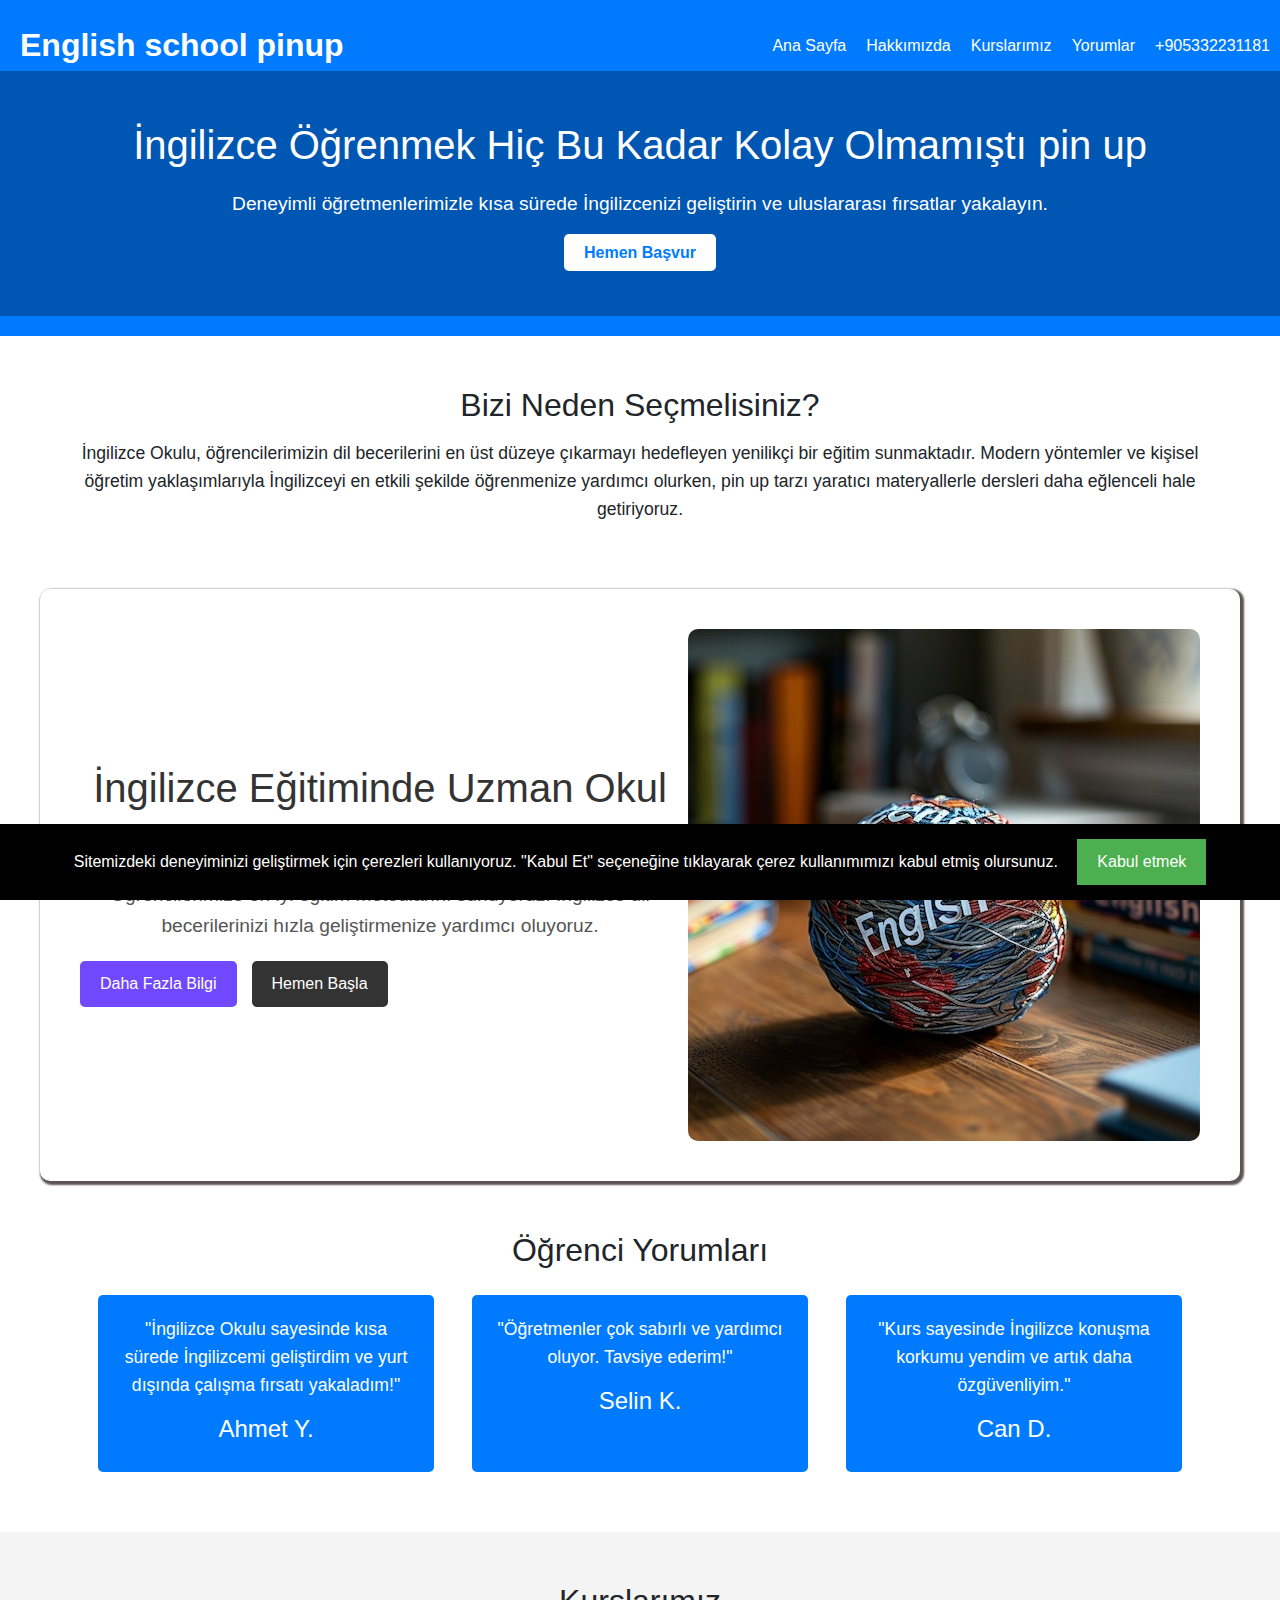
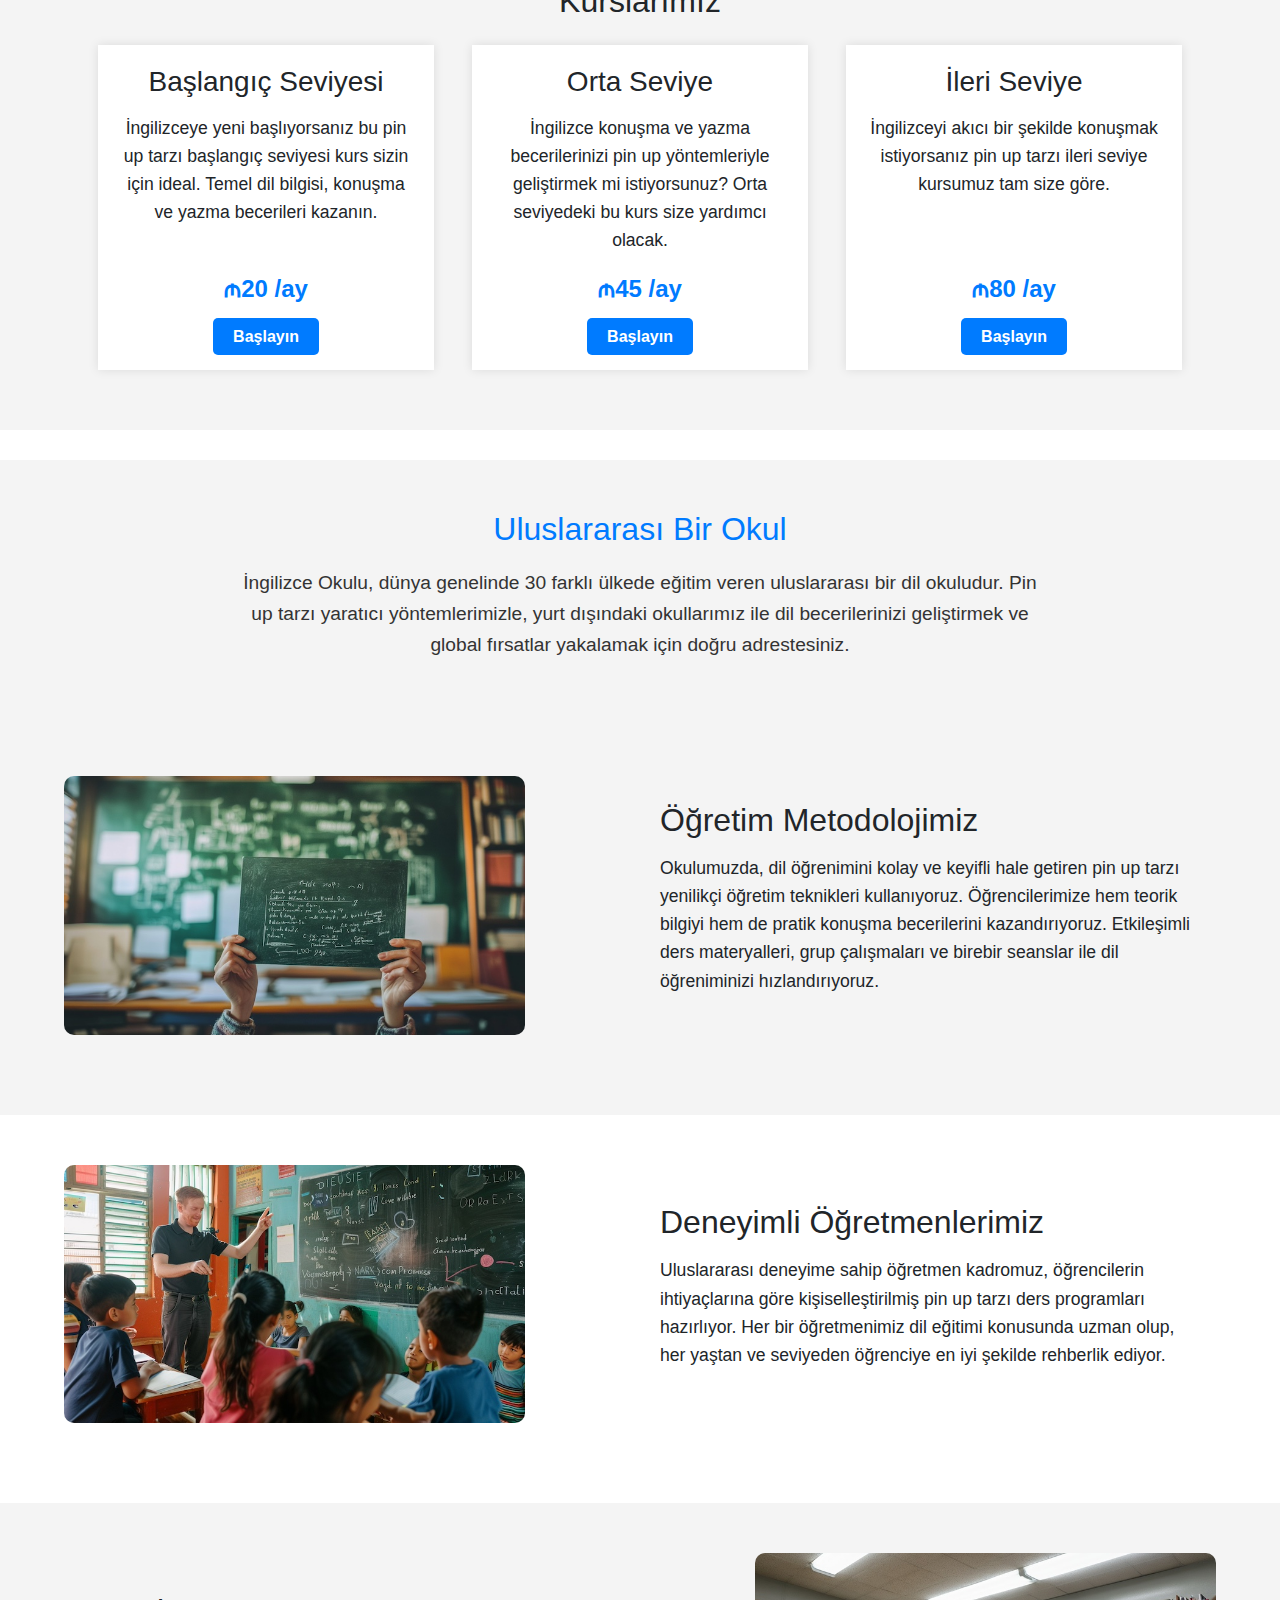
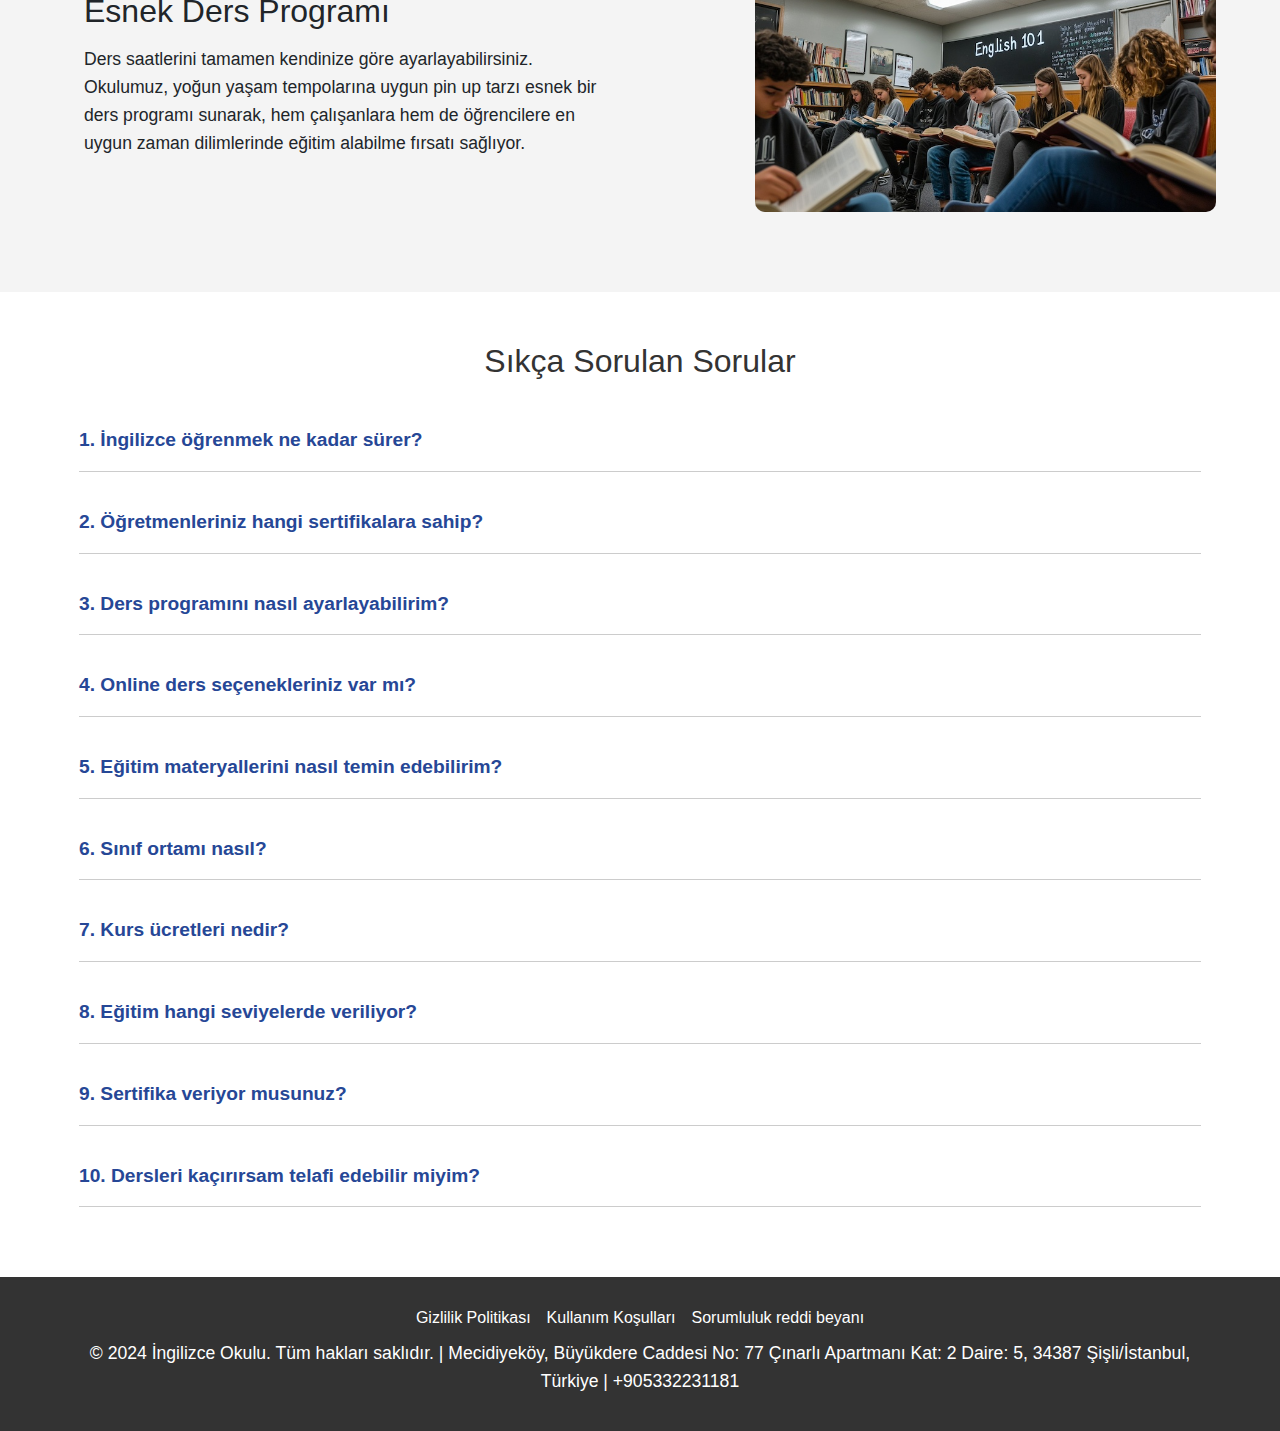
==== commit e935d7c4: "1" ====
--- a/index.html
+++ b/index.html
@@ -18,7 +18,7 @@
 <!-- Header Section -->
 <header class="header">
     <nav class="navbar navbar-expand-lg justify-content-between">
-        <a href="index.html" class="logo">İngilizce Okulu pin up</a>
+        <a href="index.html" class="logo">English school pinup</a>
         <button class="navbar-toggler" type="button" data-toggle="collapse" data-target="#navbarSupportedContent"
                 aria-controls="navbarSupportedContent" aria-expanded="false" aria-label="Toggle navigation">
             <span class="toggler-icon"></span>
@@ -299,6 +299,24 @@
         });
     });
 </script>
+<script>
+    document.addEventListener("DOMContentLoaded", function () {
+        const faqItems = document.querySelectorAll(".faq-item");
+        faqItems.forEach(item => {
+            item.addEventListener("click", function () {
+                faqItems.forEach(i => {
+                    i.classList.remove("open");
+                    i.querySelector(".faq-answer").classList.remove("active");
+                });
+                if (!this.classList.contains("open")) {
+                    this.classList.add("open");
+                    this.querySelector(".faq-answer").classList.add("active");
+                }
+            });
+        });
+    });
+</script>
+
 </body>
 
 <script src="js/jquery-1.12.4.min.js"></script>
